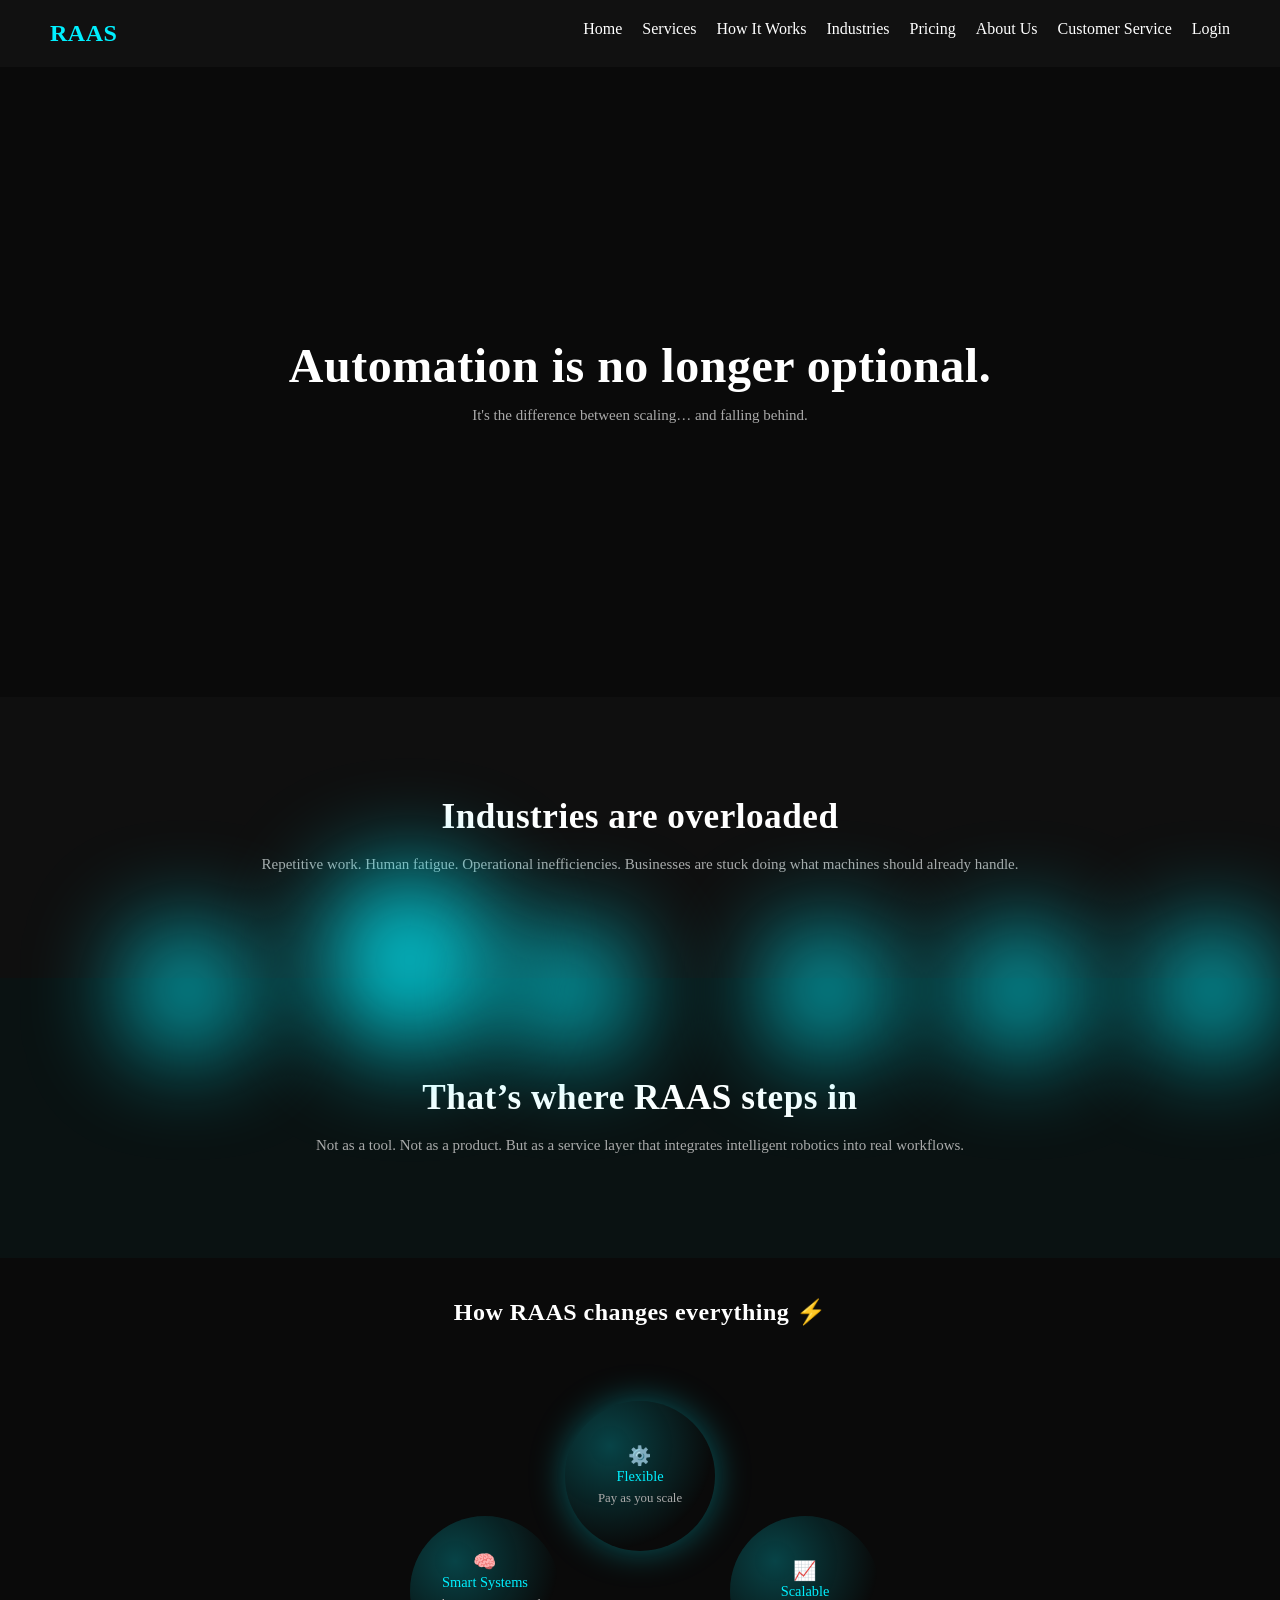
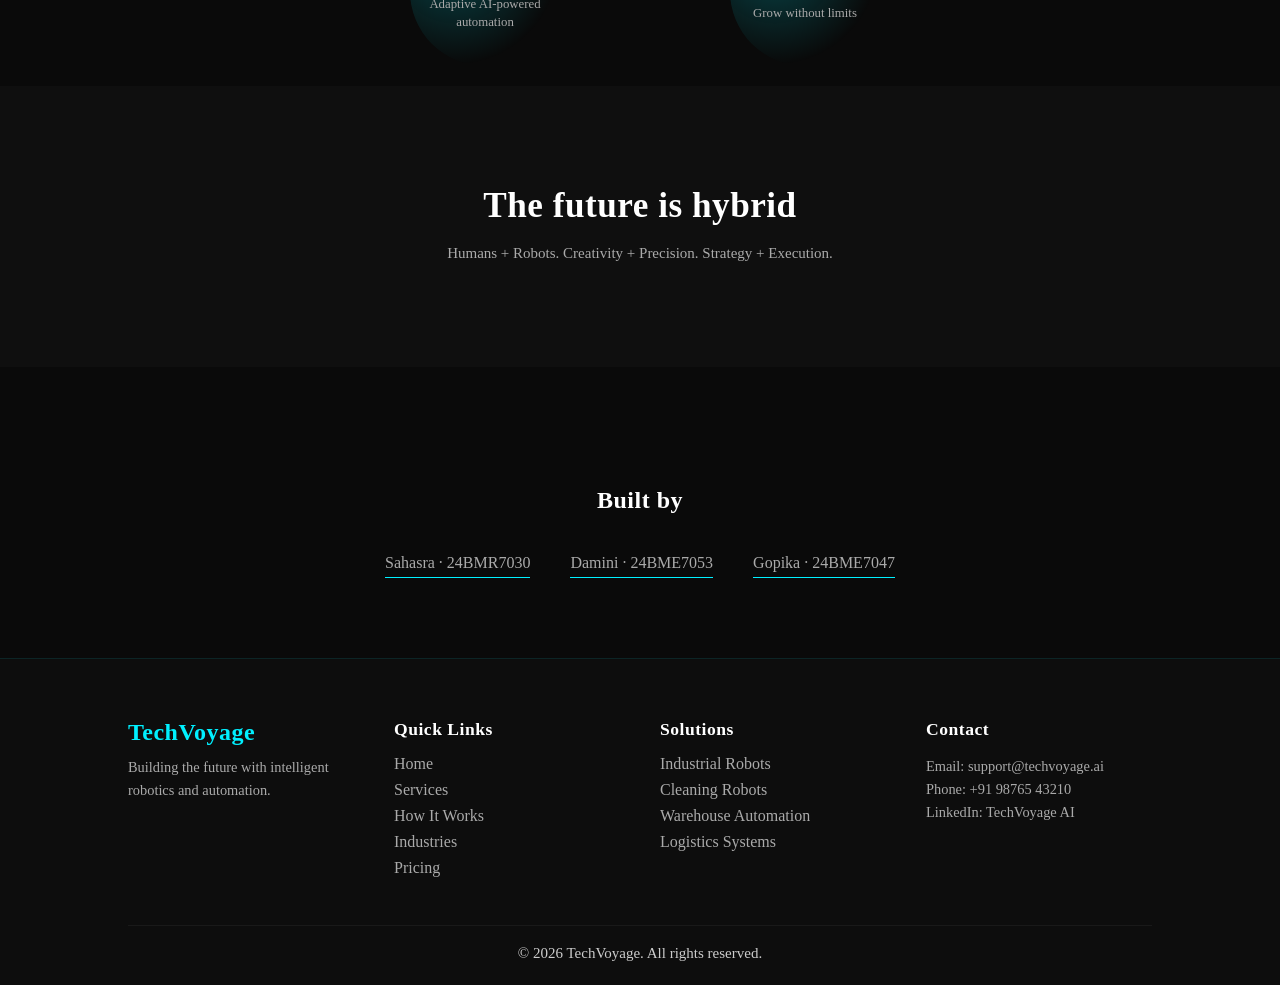
==== about_us/about.html @ 97d1ccc2 "initial commit" ====
<!DOCTYPE html>
<html lang="en">
<head>
  <meta charset="UTF-8">
  <title>RAAS - About</title>
  <meta name="viewport" content="width=device-width, initial-scale=1.0">
  <link rel="stylesheet" href="../assets_css/global.css">
  <link rel="stylesheet" href="about.css">
</head>

<body>

<!-- BACKGROUND -->
<div class="background-animation">
  <span></span>
  <span></span>
  <span></span>
  <span></span>
  <span></span>
  <span></span>
</div>

<!-- NAV -->
<nav>
  <h1>RAAS</h1>
  <ul>
    <li><a href="../home_page/home.html">Home</a></li>
      <li><a href="../services_page/services.html">Services</a></li>
      <li><a href="../how_it_works/how_it_works.html">How It Works</a></li>
      <li><a href="../industries_page/industries.html">Industries</a></li>
      <li><a href="../pricing/pricing.html">Pricing</a></li>
      <li><a href="../about_us/about.html">About Us</a></li>
      <li><a href="../customer_service/customer.html">Customer Service</a></li>
      <li><a href="../login_page/login.html">Login</a></li>
  </ul>
</nav>

<!-- HERO -->
<section class="hero">
  <h2>Automation is no longer optional.</h2>
  <p>It's the difference between scaling… and falling behind.</p>
</section>

<!-- PROBLEM -->
<section class="section problem">
  <h2>Industries are overloaded</h2>
  <p>
    Repetitive work. Human fatigue. Operational inefficiencies.
    Businesses are stuck doing what machines should already handle.
  </p>
</section>

<!-- SHIFT -->
<section class="section shift">
  <h2>That’s where RAAS steps in</h2>
  <p>
    Not as a tool. Not as a product.  
    But as a service layer that integrates intelligent robotics into real workflows.
  </p>
</section>

<!-- ORB SOLUTION -->
<section class="why-orb">

  <h2 class="section-title">How RAAS changes everything ⚡</h2>

  <div class="orb-container">

    <div class="orb">
      <div class="inner">
        <h3>🧠</h3>
        <span>Smart Systems</span>
        <p>Adaptive AI-powered automation</p>
      </div>
    </div>

    <div class="orb">
      <div class="inner">
        <h3>⚙️</h3>
        <span>Flexible</span>
        <p>Pay as you scale</p>
      </div>
    </div>

    <div class="orb">
      <div class="inner">
        <h3>📈</h3>
        <span>Scalable</span>
        <p>Grow without limits</p>
      </div>
    </div>

  </div>

</section>

<!-- FUTURE -->
<section class="section future">
  <h2>The future is hybrid</h2>
  <p>
    Humans + Robots.  
    Creativity + Precision.  
    Strategy + Execution.
  </p>
</section>

<!-- TEAM -->
<section class="team">
  <h2 class="section-title">Built by</h2>

  <div class="team-line">
    <span>Sahasra · 24BMR7030</span>
    <span>Damini · 24BME7053</span>
    <span>Gopika · 24BME7047</span>
  </div>
</section>


  <footer class="footer">

  <div class="footer-container">

    <!-- BRAND -->
    <div class="footer-col">
      <h2>TechVoyage</h2>
      <p>Building the future with intelligent robotics and automation.</p>
    </div>

    <!-- LINKS -->
    <div class="footer-col">
      <h3>Quick Links</h3>
      <a href="../home_page/home.html">Home</a>
      <a href="../services_page/services.html">Services</a>
      <a href="../how_it_works/how_it_works.html">How It Works</a>
      <a href="../industries_page/industries.html">Industries</a>
      <a href="../pricing/pricing.html">Pricing</a>
    </div>

    <!-- SERVICES -->
    <div class="footer-col">
      <h3>Solutions</h3>
      <a href="../services_page/services.html#industrial">Industrial Robots</a>
      <a href="../services_page/services.html#cleaning">Cleaning Robots</a>
      <a href="../services_page/services.html#warehouse">Warehouse Automation</a>
      <a href="../services_page/services.html#logistics">Logistics Systems</a>
    </div>

    <!-- CONTACT -->
    <div class="footer-col">
      <h3>Contact</h3>
      <p>Email: support@techvoyage.ai</p>
      <p>Phone: +91 98765 43210</p>
      <p>LinkedIn: TechVoyage AI</p>
    </div>

  </div>

  <!-- BOTTOM -->
  <div class="footer-bottom">
    <p>© 2026 TechVoyage. All rights reserved.</p>
  </div>

</footer>
</body>
</html>
---- assets_css/global.css ----
/* =========================
   RESET & BASE
========================= */
* {
  margin: 0;
  padding: 0;
  box-sizing: border-box;
}

html, body {
  width: 100%;
  height: 100%;
  scroll-behavior: smooth;
}

/* BODY + CURSOR */
body {
  background: #0a0a0a;
  color: white;
  cursor: url("images/robot2.png") 16 16, auto;
}

button:hover,
a:hover {
  cursor: url("images/robot.png") 16 16, pointer;
}

/* BACKGROUND */
.background-animation {
  position: fixed;
  width: 100%;
  height: 100%;
  z-index: 0;
  pointer-events: none;
}

.background-animation span {
  position: absolute;
  bottom: -150px;
  width: 120px;
  height: 120px;
  background: rgba(0, 240, 255, 0.8);
  border-radius: 50%;
  animation: rise 10s linear infinite;
  filter: blur(50px);
}

.background-animation span:nth-child(1){ left:10%; animation-duration:8s; }
.background-animation span:nth-child(2){ left:25%; animation-duration:12s; width:180px; height:180px;}
.background-animation span:nth-child(3){ left:40%; animation-duration:10s;}
.background-animation span:nth-child(4){ left:60%; animation-duration:14s;}
.background-animation span:nth-child(5){ left:75%; animation-duration:9s;}
.background-animation span:nth-child(6){ left:90%; animation-duration:11s;}

@keyframes rise {
  0% { transform: translateY(0); opacity:0.6; }
  100% { transform: translateY(-120vh); opacity:0; }
}

/* NAVBAR */
nav {
  display: flex;
  justify-content: space-between;
  padding: 20px 50px;
  background: #111;
}

nav h1 { color: #00f0ff; }

nav ul {
  display: flex;
  gap: 20px;
  list-style: none;
}

nav a {
  color: white;
  text-decoration: none;
}


/* =========================
   TYPOGRAPHY
========================= */
h1, h2, h3, h4, h5, h6 {
  font-weight: 600;
  letter-spacing: 0.5px;
}

p {
  font-size: 15px;
  line-height: 1.6;
  color: #cccccc;
}

a {
  text-decoration: none;
  color: inherit;
}

/* =========================
   LAYOUT UTILITIES
========================= */
.section {
  padding: 60px 80px;
}

.container {
  width: 100%;
  max-width: 1200px;
  margin: auto;
}

.flex {
  display: flex;
  align-items: center;
  justify-content: center;
}

.grid {
  display: grid;
}

/* =========================
   BUTTONS
========================= */
button {
  border: none;
  outline: none;
  cursor: pointer;
  font-family: inherit;
}

.btn {
  padding: 10px 20px;
  border-radius: 8px;
  background: #00f5ff;
  color: #000;
  font-weight: 500;
  transition: 0.3s ease;
}

.btn:hover {
  opacity: 0.8;
  transform: translateY(-2px);
}

/* =========================
   CARDS
========================= */
.card {
  background: #111;
  border-radius: 16px;
  padding: 20px;
  transition: 0.3s ease;
}

.card:hover {
  transform: translateY(-5px);
}

/* =========================
   IMAGES
========================= */
img {
  max-width: 100%;
  height: auto;
  display: block;
}

/* =========================
   SCROLLBAR
========================= */
::-webkit-scrollbar {
  width: 6px;
}

::-webkit-scrollbar-thumb {
  background: #00f5ff;
  border-radius: 10px;
}

/* =========================
   FADE ANIMATION
========================= */
.fade-in {
  animation: fadeIn 0.8s ease-in-out;
}

@keyframes fadeIn {
  from {
    opacity: 0;
    transform: translateY(20px);
  }
  to {
    opacity: 1;
    transform: translateY(0);
  }
}
/* FOOTER */
.footer {
  background: #0d0d0d;
  padding: 60px 10% 20px;
  border-top: 1px solid rgba(0,240,255,0.1);
}

/* GRID */
.footer-container {
  display: grid;
  grid-template-columns: repeat(auto-fit, minmax(200px, 1fr));
  gap: 40px;
}

/* COLUMN */
.footer-col h2 {
  color: #00f0ff;
  margin-bottom: 10px;
}

.footer-col h3 {
  margin-bottom: 15px;
  font-size: 1.1rem;
}

.footer-col p {
  color: #aaa;
  font-size: 0.9rem;
  line-height: 1.6;
}

/* LINKS */
.footer-col a {
  display: block;
  color: #aaa;
  text-decoration: none;
  margin-bottom: 8px;
  transition: 0.3s;
}

.footer-col a:hover {
  color: #00f0ff;
  transform: translateX(5px);
}

/* BOTTOM */
.footer-bottom {
  margin-top: 40px;
  text-align: center;
  border-top: 1px solid rgba(255,255,255,0.05);
  padding-top: 15px;
  color: #666;
  font-size: 0.85rem;
}
:root {
  --primary: #00f0ff;
  --bg-dark: #0a0a0a;
  --card-bg: #111;
  --text-muted: #aaa;
}
[id] {
  scroll-margin-top: 80px; /* adjust based on your navbar height */
}
.card {
  position: relative;
  border-radius: 16px;
  transition: 0.3s ease;
}

/* TARGET GLOW */
.card:target {
  animation: cardGlow 0.7s ease-in-out;
  border-left: 4px solid #00f0ff;
}

/* GLOW ANIMATION */
@keyframes cardGlow {
  0% {
    box-shadow: 0 0 0px rgba(0,240,255,0);
  }
  50% {
    box-shadow:
      0 0 25px rgba(0,240,255,0.6),
      0 0 50px rgba(0,240,255,0.3);
    transform: scale(1.02);
  }
  100% {
    box-shadow: 0 0 0px rgba(0,240,255,0);
    transform: scale(1);
  }
}
/* MODAL BASE */
.modal {
  position: fixed;
  top: 0;
  left: 0;
  width: 100%;
  height: 100%;

  background: rgba(0,0,0,0.8);
  backdrop-filter: blur(8px);

  display: flex;
  justify-content: center;
  align-items: center;

  opacity: 0;
  pointer-events: none;
  transition: 0.3s;
  z-index: 999;
}

/* SHOW */
.modal:target {
  opacity: 1;
  pointer-events: auto;
}

/* BOX */
.modal-content {
  background: #111;
  padding: 30px;
  border-radius: 20px;
  width: 350px;
  position: relative;

  border: 1px solid rgba(0,240,255,0.2);
  transform: scale(0.8);
  transition: 0.3s;
}

/* POP EFFECT */
.modal:target .modal-content {
  transform: scale(1);
}

/* CLOSE */
.close {
  position: absolute;
  top: 10px;
  right: 15px;
  font-size: 22px;
  text-decoration: none;
  color: white;
}

/* CHAT STYLE */
.messages {
  text-align: left;
  margin: 15px 0;
}

.messages p {
  margin-bottom: 10px;
  font-size: 0.9rem;
}

.chat-box input {
  width: 100%;
  padding: 10px;
  border-radius: 8px;
  border: none;
}
.ai-box {
  width: 380px;
}

/* Differentiate AI messages */
.messages p {
  padding: 8px 12px;
  border-radius: 10px;
  margin-bottom: 8px;
}

/* USER */
.messages p:nth-child(odd) {
  background: rgba(255,255,255,0.05);
  text-align: right;
}

/* AI */
.messages p:nth-child(even) {
  background: rgba(0,240,255,0.1);
  color: #00f0ff;
}
/* BETTER CONTENT FLOW */
.call-box {
  display: flex;
  flex-direction: column;
  gap: 12px;
  text-align: left;
  position: relative;
}

/* SUBTEXT */
.call-box .sub {
  color: #aaa;
  font-size: 0.95rem;
}

/* PHONE */
.call-box .phone {
  font-size: 1rem;
  margin-top: 5px;
}

/* BUTTON FIX */
.call-btn {
  margin-top: 10px;
  align-self: flex-start; /* 🔥 keeps it aligned left */
}

/* CLOSE BUTTON FIX */
.close {
  position: absolute;
  top: 15px;
  right: 20px;
  font-size: 22px;
}
.ai-box input {
  width: 100%;
  padding: 16px 18px;
  border-radius: 12px;

  font-size: 1rem;

  border: 1px solid rgba(0,240,255,0.2);
  background: rgba(255,255,255,0.04);
}
---- about_us/about.css ----
/* RESET */
/* KEEP YOUR ORIGINAL RESET + BACKGROUND + CURSOR SAME */

/* KEEP YOUR EXISTING BG + CURSOR + NAV */

/* HERO */
.hero {
  height: 70vh;
  display: flex;
  flex-direction: column;
  justify-content: center;
  align-items: center;
  text-align: center;
}

.hero h2 {
  font-size: 3rem;
}

.hero p {
  color: #aaa;
  margin-top: 10px;
}

/* SECTIONS */
.section {
  padding: 100px 20%;
  text-align: center;
}

.section h2 {
  font-size: 2.2rem;
  margin-bottom: 15px;
}

.section p {
  color: #aaa;
  line-height: 1.7;
}

/* VISUAL DIFFERENCE BETWEEN SECTIONS */
.problem {
  background: rgba(255,255,255,0.02);
}

.shift {
  background: rgba(0,240,255,0.03);
}

.future {
  background: rgba(255,255,255,0.02);
}

/* CONTAINER */
.orb-container {
  position: relative;
  height: 300px;
  max-width: 700px;
  margin: 60px auto 0;
}

/* BASE ORB */
.orb {
  position: absolute;
  border-radius: 50%;
  background: radial-gradient(circle at 30% 30%, rgba(0,240,255,0.25), transparent 70%);
  display: flex;
  align-items: center;
  justify-content: center;
  transition: 0.3s;
}

/* CENTER ORB (MAIN) */
.orb:nth-child(2) {
  width: 150px;
  height: 150px;
  top: 15px;
  left: 50%;
  transform: translateX(-50%);
  box-shadow: 0 0 35px rgba(0,240,255,0.35);
}

/* LEFT ORB */
.orb:nth-child(1) {
  width: 150px;              /* ↑ bigger */
  height: 150px;
  top: 130px;
  left: calc(50% - 230px);   /* ← more space */
}

/* RIGHT ORB */
.orb:nth-child(3) {
  width: 150px;              /* ↑ bigger */
  height: 150px;
  top: 130px;
  left: calc(50% + 90px);    /* → more space */
}

/* HOVER */
/* HOVER */

/* CENTER ORB (keep translateX) */
.orb:nth-child(2):hover {
  transform: translateX(-50%) scale(1.1);
  box-shadow: 0 0 45px rgba(0,240,255,0.5);
}

/* SIDE ORBS */
.orb:nth-child(1):hover,
.orb:nth-child(3):hover {
  transform: scale(1.1);
  box-shadow: 0 0 45px rgba(0,240,255,0.5);
}
/* TEXT */
.inner {
  text-align: center;
  padding: 10px;
}

.inner span {
  color: #00f0ff;
  font-size: 0.9rem;
}

.inner p {
  font-size: 0.8rem;
  color: #aaa;
  margin-top: 5px;
  line-height: 1.4;
}
/* TEAM */
.team {
  padding: 80px 0;
  text-align: center;
}

.team-line {
  display: flex;
  justify-content: center;
  gap: 40px;
  margin-top: 20px;
  flex-wrap: wrap;
}

.team-line span {
  color: #aaa;
  border-bottom: 1px solid #00f0ff;
  padding-bottom: 5px;
}

.section-title {
    margin-top: 40px;
  text-align: center;
  width: 100%;
  margin-bottom: 40px;
}
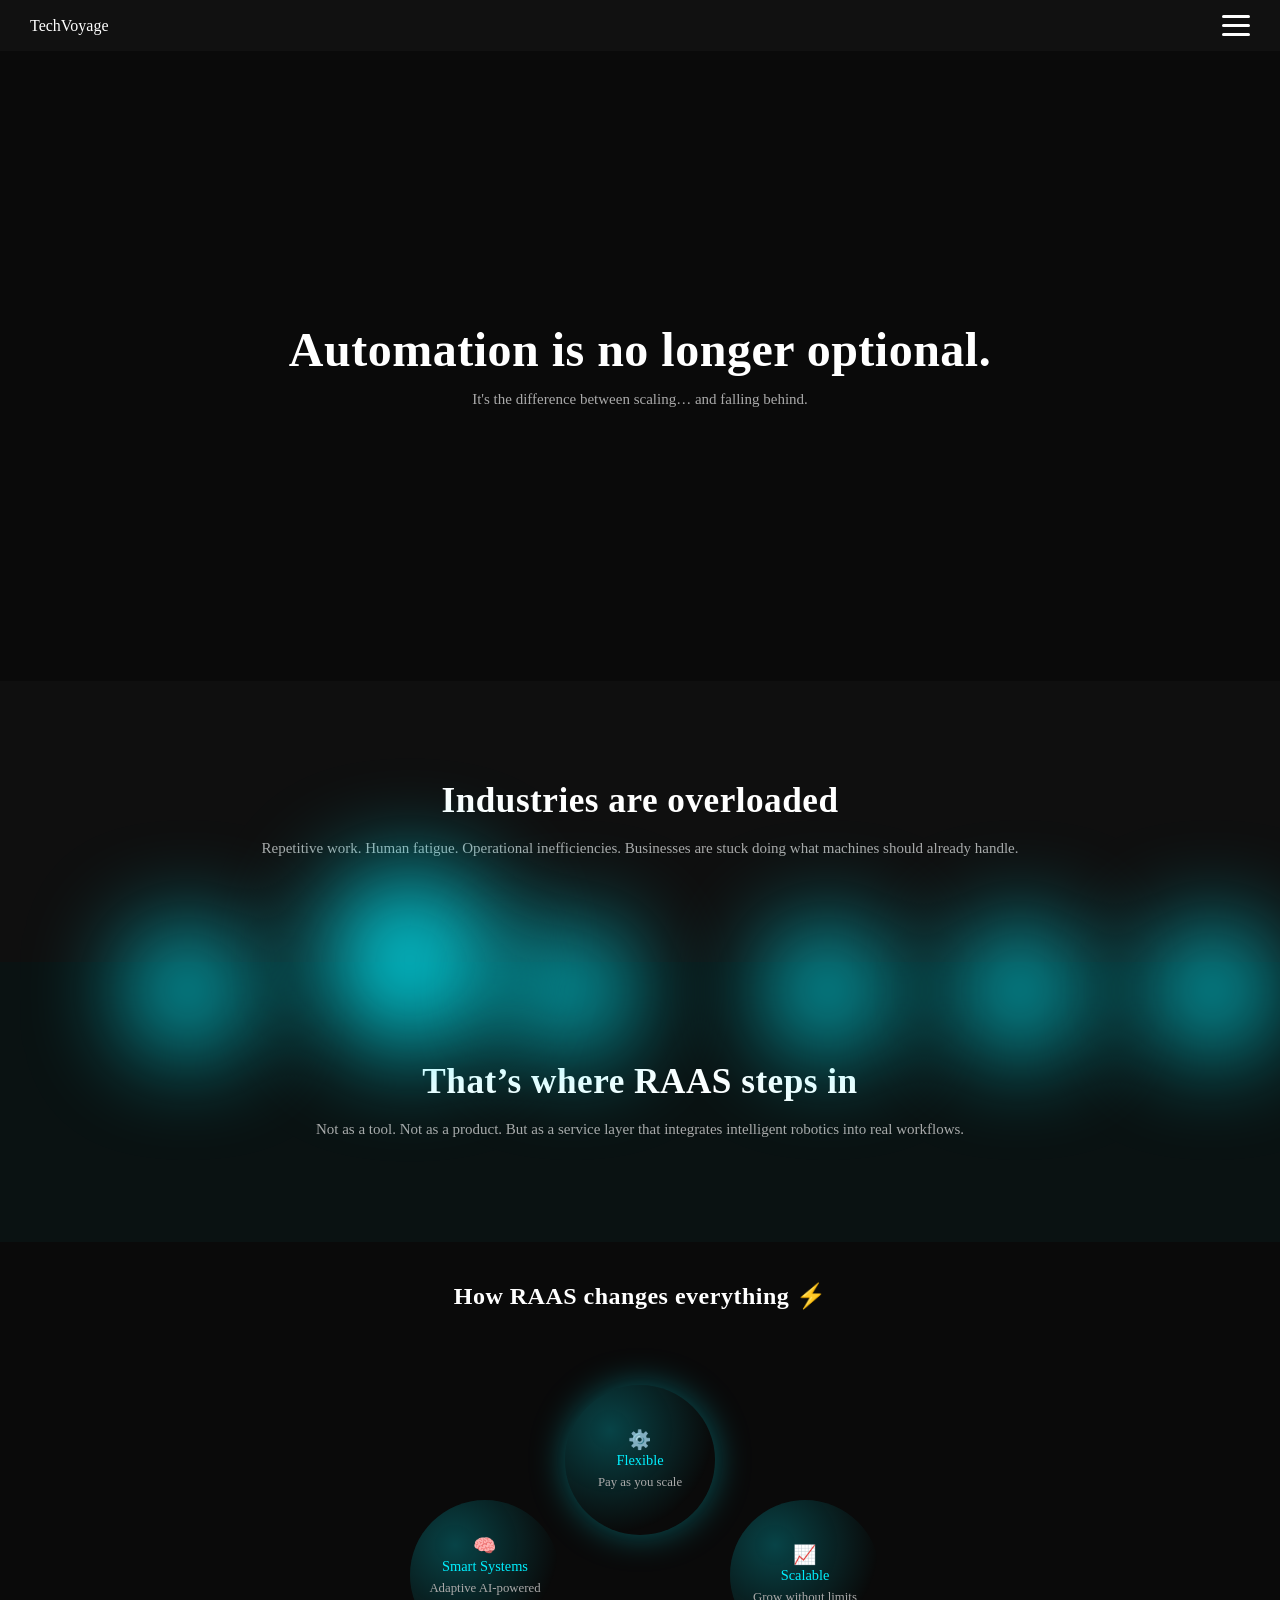
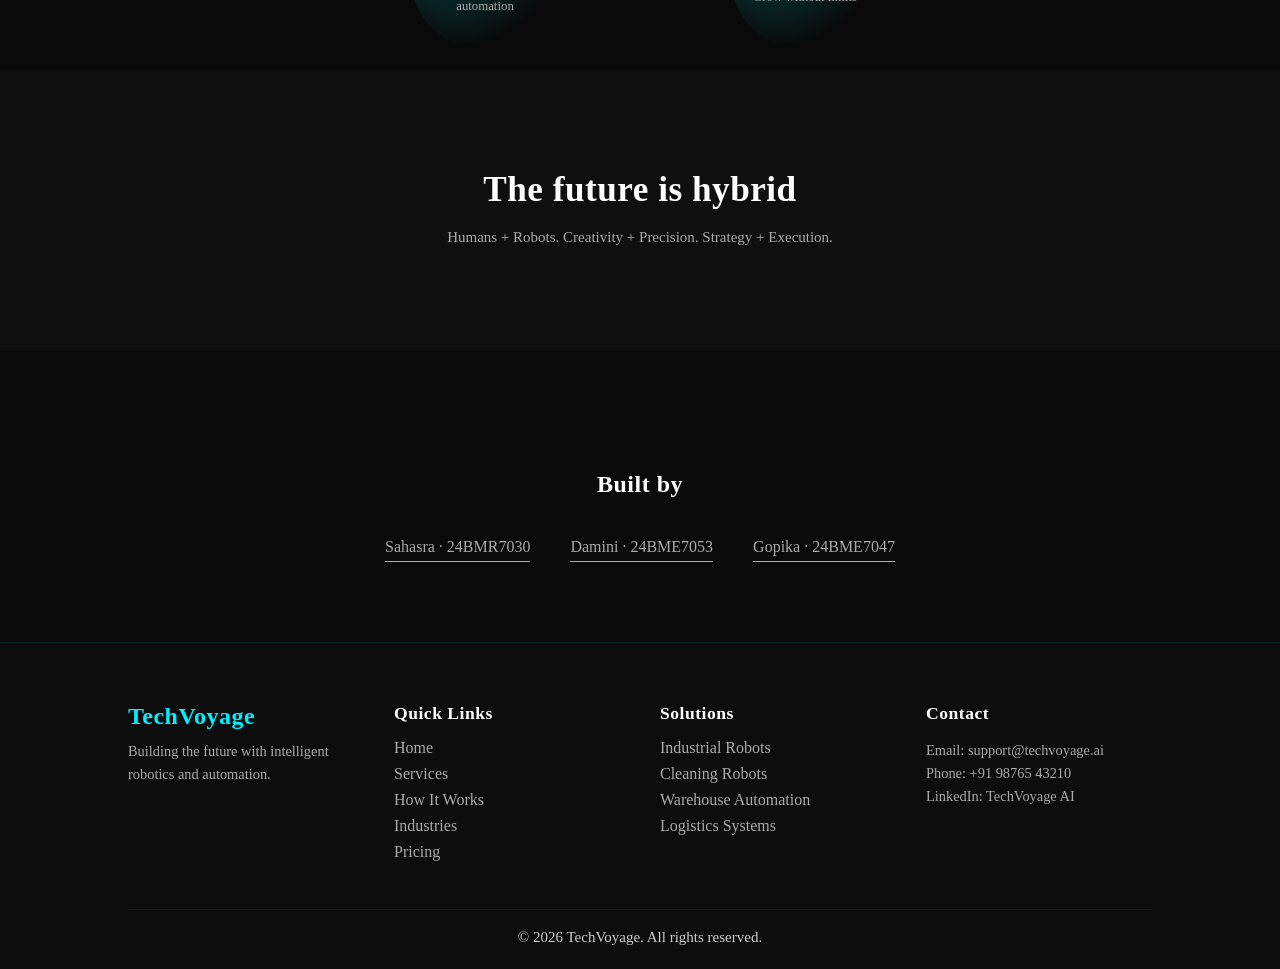
==== commit 7b8d73db: "modified" ====
--- a/about_us/about.html
+++ b/about_us/about.html
@@ -20,11 +20,17 @@
   <span></span>
 </div>
 
-<!-- NAV -->
-<nav>
-  <h1>RAAS</h1>
-  <ul>
-    <li><a href="../home_page/home.html">Home</a></li>
+<!-- NAVBAR -->
+  <nav class="navbar">
+    <div class="logo">TechVoyage</div>
+
+  <div class="hamburger" id="hamburger">
+  <span></span>
+  <span></span>
+  <span></span>
+</div>
+    <ul class="nav-links" id="nav-links">
+      <li><a href="/index.html">Home</a></li>
       <li><a href="../services_page/services.html">Services</a></li>
       <li><a href="../how_it_works/how_it_works.html">How It Works</a></li>
       <li><a href="../industries_page/industries.html">Industries</a></li>
@@ -32,8 +38,8 @@
       <li><a href="../about_us/about.html">About Us</a></li>
       <li><a href="../customer_service/customer.html">Customer Service</a></li>
       <li><a href="../login_page/login.html">Login</a></li>
-  </ul>
-</nav>
+    </ul>
+  </nav>
 
 <!-- HERO -->
 <section class="hero">
@@ -129,7 +135,7 @@
     <!-- LINKS -->
     <div class="footer-col">
       <h3>Quick Links</h3>
-      <a href="../home_page/home.html">Home</a>
+      <a href="../index.html">Home</a>
       <a href="../services_page/services.html">Services</a>
       <a href="../how_it_works/how_it_works.html">How It Works</a>
       <a href="../industries_page/industries.html">Industries</a>
@@ -161,5 +167,6 @@
   </div>
 
 </footer>
+<script src="../js/main.js"></script>
 </body>
 </html>
--- a/assets_css/global.css
+++ b/assets_css/global.css
@@ -67,12 +67,6 @@
 
 nav h1 { color: #00f0ff; }
 
-nav ul {
-  display: flex;
-  gap: 20px;
-  list-style: none;
-}
-
 nav a {
   color: white;
   text-decoration: none;
@@ -425,4 +419,224 @@
 
   border: 1px solid rgba(0,240,255,0.2);
   background: rgba(255,255,255,0.04);
-}+}
+@media (max-width: 768px) {
+
+  /* STACK LAYOUTS */
+  .container,
+  .cards,
+  .flex,
+  .row {
+    flex-direction: column;
+    display: flex;
+  }
+
+  /* TEXT */
+  h1 {
+    font-size: 2rem;
+    text-align: center;
+  }
+
+  h2 {
+    font-size: 1.5rem;
+    text-align: center;
+  }
+
+  p {
+    text-align: center;
+  }
+
+  /* BUTTONS */
+  .btn {
+    width: 100%;
+  }
+
+  /* CARDS */
+  .card {
+    width: 100%;
+  }
+
+}
+@media (max-width: 768px){
+  nav{
+    flex-direction: column;
+    align-items: center;
+    gap: 10px;
+  }
+}
+@media(max-width: 768px){
+  .modal-content{
+    width: 90%;
+  }
+  .ai-box{
+    width: 100%
+  }
+  .footer{
+    padding: 40px 20px;
+  }
+  .background-animation span{
+    width: 80px;
+    height: 80px;
+    filter: blur(30px);
+  }
+}
+/* NAVBAR */
+.navbar {
+  display: flex;
+  justify-content: space-between;
+  align-items: center;
+  padding: 15px 30px;
+}
+
+/* HAMBURGER */
+.hamburger {
+  font-size: 28px;
+  cursor: pointer;
+  display: none;
+}
+
+/* NAV LINKS DEFAULT */
+.nav-links {
+  display: flex;
+  list-style: none;
+  gap: 20px;
+}
+
+/* MOBILE */
+@media (max-width: 768px) {
+
+  .hamburger {
+    display: block;
+  }
+
+  .nav-links {
+    position: absolute;
+    top: 60px;
+    right: 0;
+    width: 100%;
+    background: #0f172a;
+
+    flex-direction: column;
+    align-items: center;
+
+    max-height: 0;       /* hidden initially */
+    overflow: hidden;
+
+    transition: max-height 0.4s ease;
+  }
+
+  .nav-links.active {
+    max-height: 500px;   /* shows menu */
+  }
+
+  .nav-links li {
+    padding: 15px 0;
+  }
+}
+/* FORCE NAVBAR FIX */
+
+.nav-links {
+  display: none !important;
+}
+
+.nav-links.active {
+  display: flex !important;
+  flex-direction: column;
+  background: #0f172a;
+  position: absolute;
+  top: 60px;
+  right: 0;
+  width: 100%;
+  padding: 20px 0;
+}
+
+.hamburger {
+  display: block !important;
+  cursor: pointer;
+  font-size: 28px;
+}
+/* =========================
+   CLEAN NAVBAR SYSTEM (NEW)
+========================= */
+
+/* HAMBURGER LINES */
+.hamburger {
+  display: none;
+  flex-direction: column;
+  gap: 6px;
+  cursor: pointer;
+  z-index: 1001;
+}
+
+.hamburger span {
+  width: 25px;
+  height: 3px;
+  background: white;
+  border-radius: 2px;
+  transition: 0.3s ease;
+}
+
+/* ANIMATION TO X */
+.hamburger.active span:nth-child(1) {
+  transform: rotate(45deg) translate(5px, 5px);
+}
+
+.hamburger.active span:nth-child(2) {
+  opacity: 0;
+}
+
+.hamburger.active span:nth-child(3) {
+  transform: rotate(-45deg) translate(6px, -6px);
+}
+
+/* NAVBAR FIX */
+.navbar {
+  position: relative;
+  
+}
+
+/* MOBILE MENU CLEAN VERSION */
+@media (max-width: 768px) {
+
+  .hamburger {
+    display: flex;
+  }
+
+  .nav-links {
+    position: absolute;
+    top: 70px;
+    right: 0;
+    width: 100%;
+    background: #0f172a;
+
+    flex-direction: column;
+    align-items: center;
+
+    max-height: 0;
+    overflow: hidden;
+
+    transition: max-height 0.4s ease;
+  }
+
+  .nav-links.active {
+    max-height: 500px;
+  }
+
+  .nav-links li {
+    padding: 15px 0;
+  }
+}
+/* FORCE HAMBURGER VISIBLE */
+.hamburger {
+  display: flex !important;
+  flex-direction: column;
+  gap: 6px;
+  cursor: pointer;
+}
+
+.hamburger span {
+  width: 28px;
+  height: 3px;
+  background: white;
+  display: block;
+}
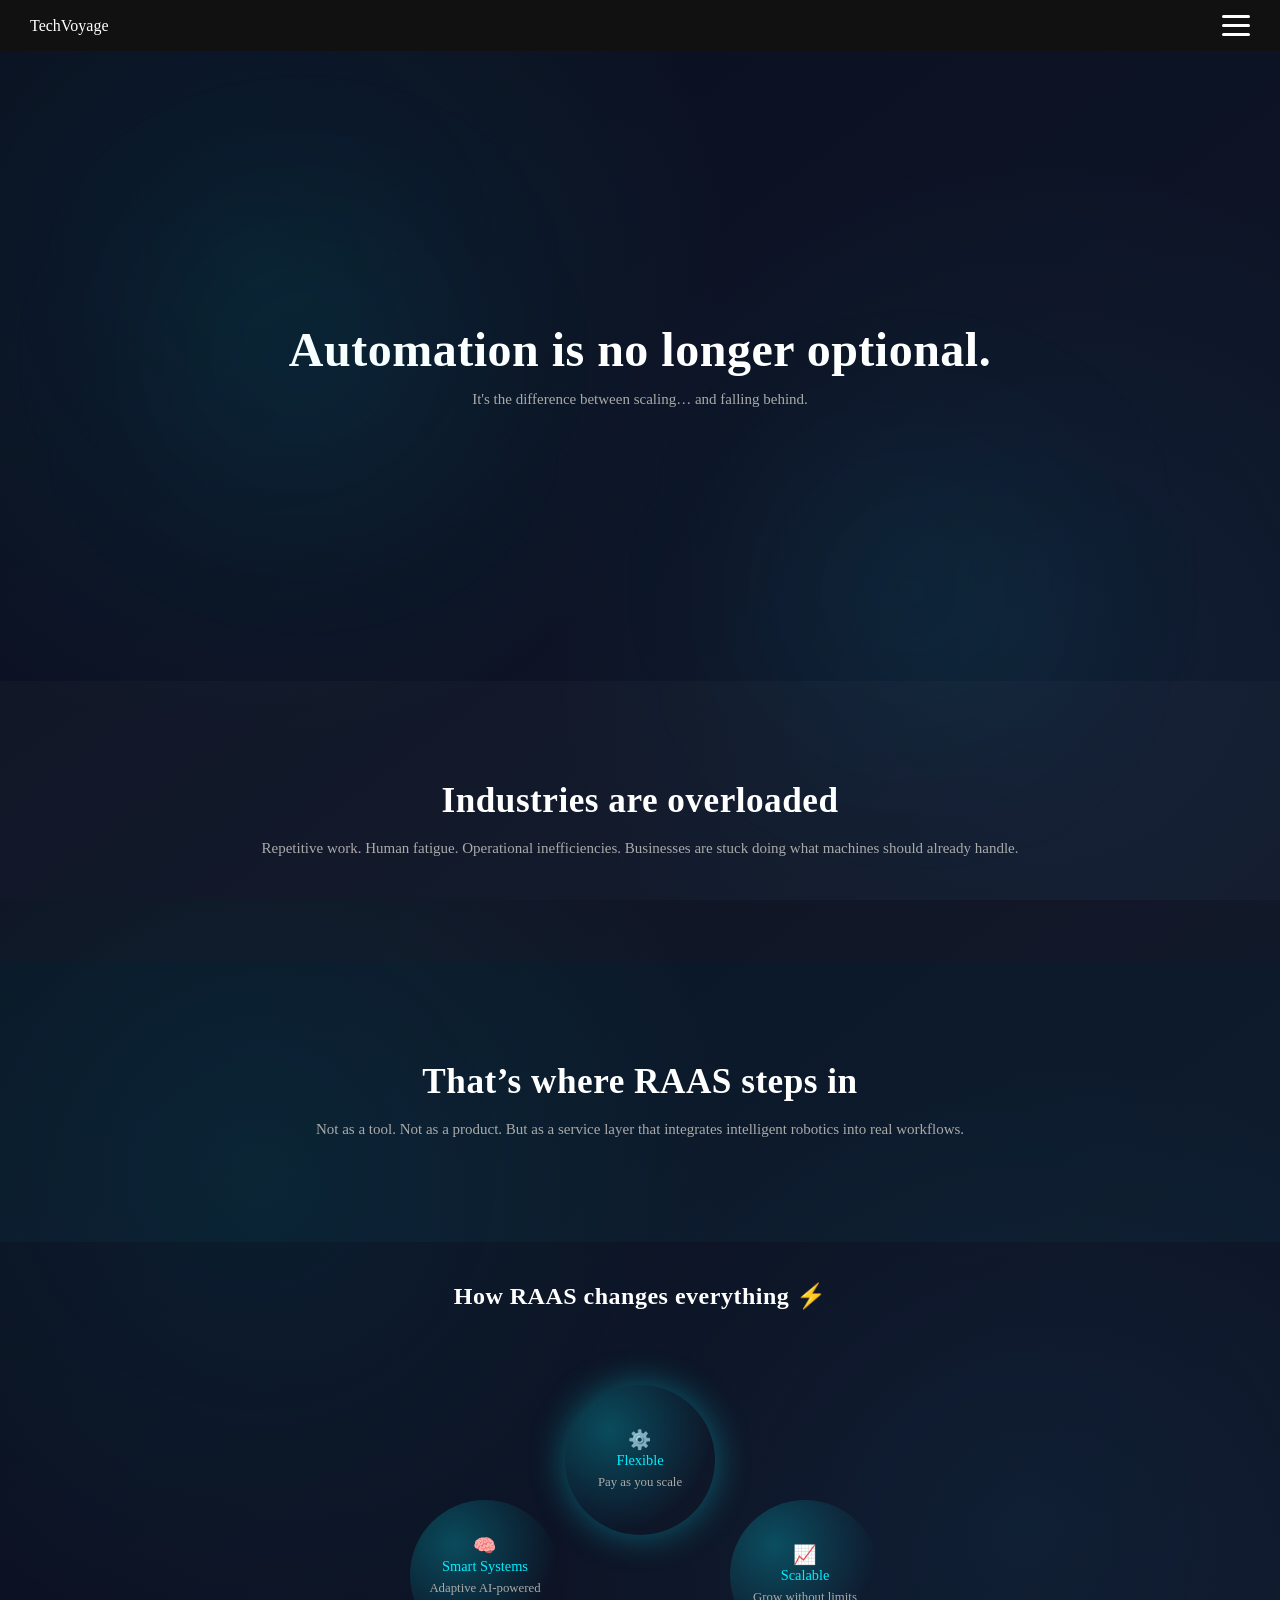
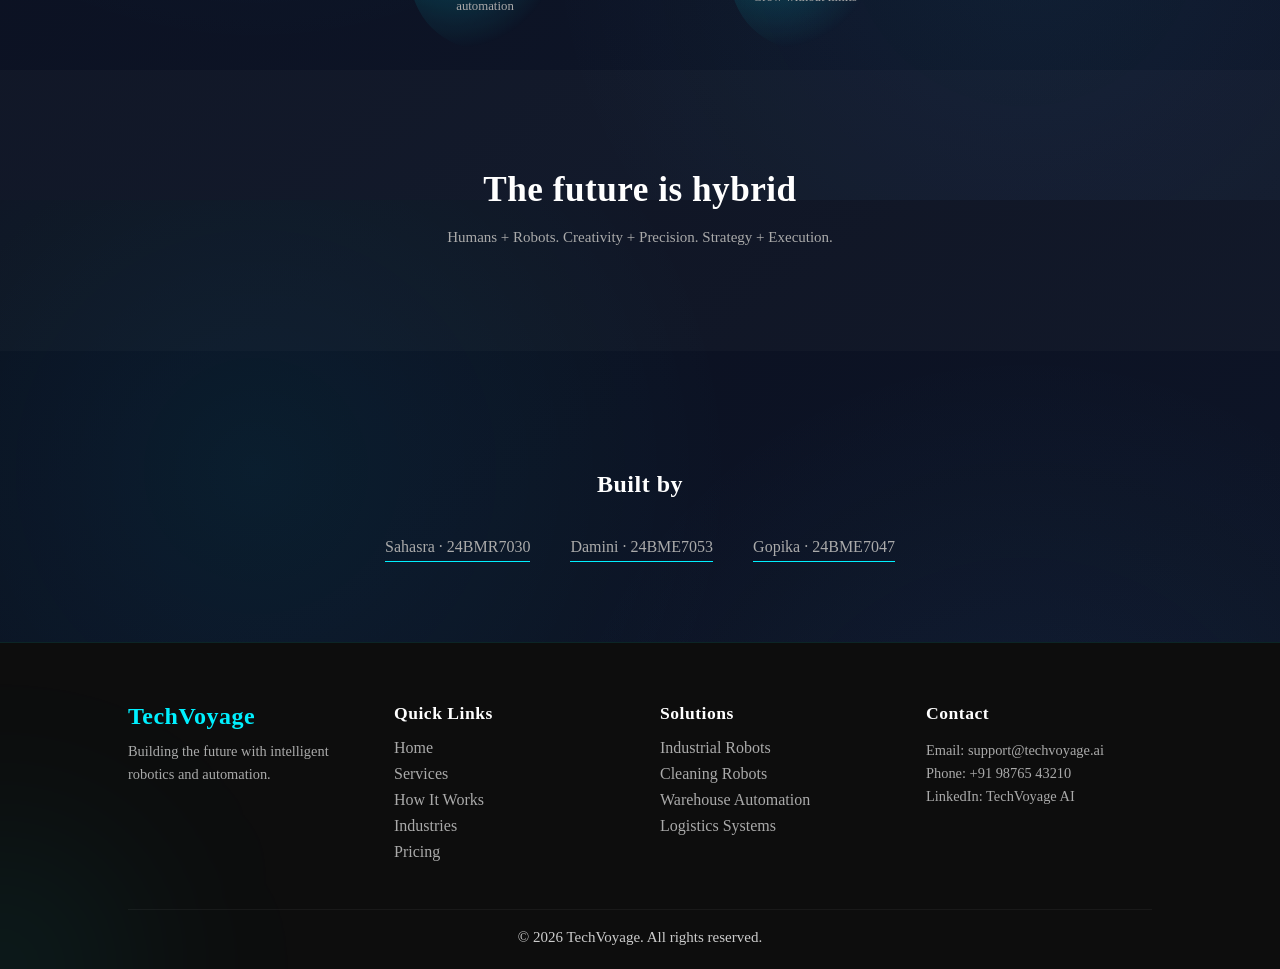
==== commit 9c481a2c: "modified" ====
--- a/about_us/about.html
+++ b/about_us/about.html
@@ -10,14 +10,10 @@
 
 <body>
 
-<!-- BACKGROUND -->
-<div class="background-animation">
-  <span></span>
-  <span></span>
-  <span></span>
-  <span></span>
-  <span></span>
-  <span></span>
+<!-- BACKGROUND ANIMATION -->
+  <div class="glass-bg">
+  <div class="glass-orb"></div>
+  <div class="glass-orb"></div>
 </div>
 
 <!-- NAVBAR -->
@@ -168,5 +164,7 @@
 
 </footer>
 <script src="../js/main.js"></script>
+<script src="../js/cursor.js"></script>
+<script src="../js/background.js"></script>
 </body>
 </html>
--- a/assets_css/global.css
+++ b/assets_css/global.css
@@ -25,37 +25,6 @@
   cursor: url("images/robot.png") 16 16, pointer;
 }
 
-/* BACKGROUND */
-.background-animation {
-  position: fixed;
-  width: 100%;
-  height: 100%;
-  z-index: 0;
-  pointer-events: none;
-}
-
-.background-animation span {
-  position: absolute;
-  bottom: -150px;
-  width: 120px;
-  height: 120px;
-  background: rgba(0, 240, 255, 0.8);
-  border-radius: 50%;
-  animation: rise 10s linear infinite;
-  filter: blur(50px);
-}
-
-.background-animation span:nth-child(1){ left:10%; animation-duration:8s; }
-.background-animation span:nth-child(2){ left:25%; animation-duration:12s; width:180px; height:180px;}
-.background-animation span:nth-child(3){ left:40%; animation-duration:10s;}
-.background-animation span:nth-child(4){ left:60%; animation-duration:14s;}
-.background-animation span:nth-child(5){ left:75%; animation-duration:9s;}
-.background-animation span:nth-child(6){ left:90%; animation-duration:11s;}
-
-@keyframes rise {
-  0% { transform: translateY(0); opacity:0.6; }
-  100% { transform: translateY(-120vh); opacity:0; }
-}
 
 /* NAVBAR */
 nav {
@@ -473,11 +442,6 @@
   }
   .footer{
     padding: 40px 20px;
-  }
-  .background-animation span{
-    width: 80px;
-    height: 80px;
-    filter: blur(30px);
   }
 }
 /* NAVBAR */
@@ -640,3 +604,95 @@
   background: white;
   display: block;
 }
+.navbar {
+  position: relative;
+  z-index: 1000;
+}
+
+.nav-links {
+  z-index: 1000;
+}
+/* CHAT INPUT TEXT FIX */
+.ai-box input {
+  color: white;              /* text color */
+  background: rgba(255,255,255,0.05);
+  border: 1px solid rgba(0,240,255,0.2);
+}
+
+/* placeholder color */
+.ai-box input::placeholder {
+  color: #aaa;
+}
+#live-messages {
+  max-height: 250px;
+  overflow-y: auto;
+}
+/* =========================
+   GLASS BACKGROUND (SOFT)
+========================= */
+
+.glass-bg {
+  position: fixed;
+  top: 0;
+  left: 0;
+  width: 100%;
+  height: 100%;
+  pointer-events: none;
+  z-index: 0;
+  overflow: hidden;
+}
+
+/* SOFT ORBS */
+.glass-orb {
+  position: absolute;
+  width: 350px;
+  height: 350px;
+  border-radius: 50%;
+  background: radial-gradient(
+    circle,
+    rgba(0, 240, 255, 0.1),
+    transparent 70%
+  );
+  filter: blur(100px);
+  animation: floatSoft 25s ease-in-out infinite;
+}
+
+/* positions */
+.glass-orb:nth-child(1) {
+  top: 20%;
+  left: 10%;
+}
+
+.glass-orb:nth-child(2) {
+  bottom: 15%;
+  right: 15%;
+}
+
+/* very slow movement */
+@keyframes floatSoft {
+  0% { transform: translate(0, 0); }
+  50% { transform: translate(40px, -40px); }
+  100% { transform: translate(0, 0); }
+}
+/* CURSOR GLOW - STRONGER */
+.cursor-glow {
+  position: fixed;
+  width: 320px;
+  height: 320px;
+  border-radius: 50%;
+  pointer-events: none;
+
+  background: radial-gradient(
+    circle,
+    rgba(0, 240, 255, 0.18),
+    rgba(0, 240, 255, 0.08),
+    transparent 70%
+  );
+
+  filter: blur(100px);
+
+  transform: translate(-50%, -50%);
+  z-index: 1;
+
+  transition: transform 0.08s ease-out;
+}
